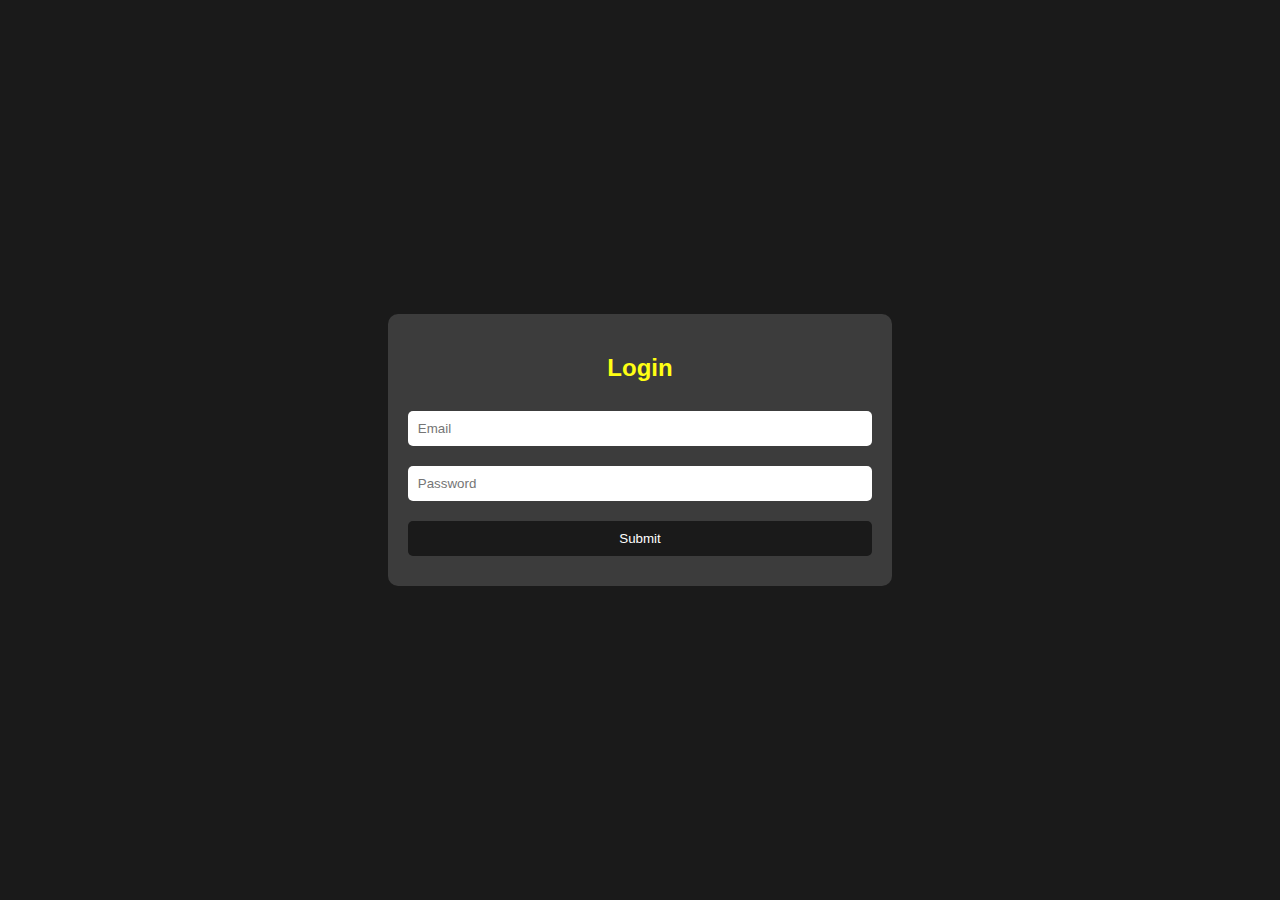
==== Login_page.html @ 57f86a43 "Renamed" ====
<!DOCTYPE html>
<html lang="en">
<head>
    <meta charset="UTF-8">
    <meta name="viewport" content="width=device-width, initial-scale=1.0">
    <title>Login page</title>
    <style>
        body {
            background-color: #1a1a1a;
            margin: 0px;
            padding: 0px;
            font-family: Arial, sans-serif;
            display: flex;
            justify-content: center;
            align-items: center;
            height: 100vh;
            border-radius: 10px;
        }
        form {
            background-color: #3c3c3c;
            padding: 20px;
            border-radius: 10px;
        }
        input {
            width: 100%;
            padding: 10px;
            margin: 10px 0px;
            border-radius: 5px;
            border: none;
            box-sizing: border-box;
        }
        button {
            width: 100%;
            padding: 10px;
            margin: 10px 0px;
            border-radius: 5px;
            border: none;
            background-color: #1a1a1a;
            color: white;
            cursor: pointer;
        }
        h2 {
            text-align: center;
            color: #ffff13;
        }
        button:hover{
            background: #3a3a3a;;
        }
    </style>
</head>
<body>
    <form>
        <h2>Login</h2>
        <input type="email" name="email" placeholder="Email" required>
        <input type="password" name="password" placeholder="Password" required>
        <button type="submit">Submit</button>
    </form>
</body>
</html>
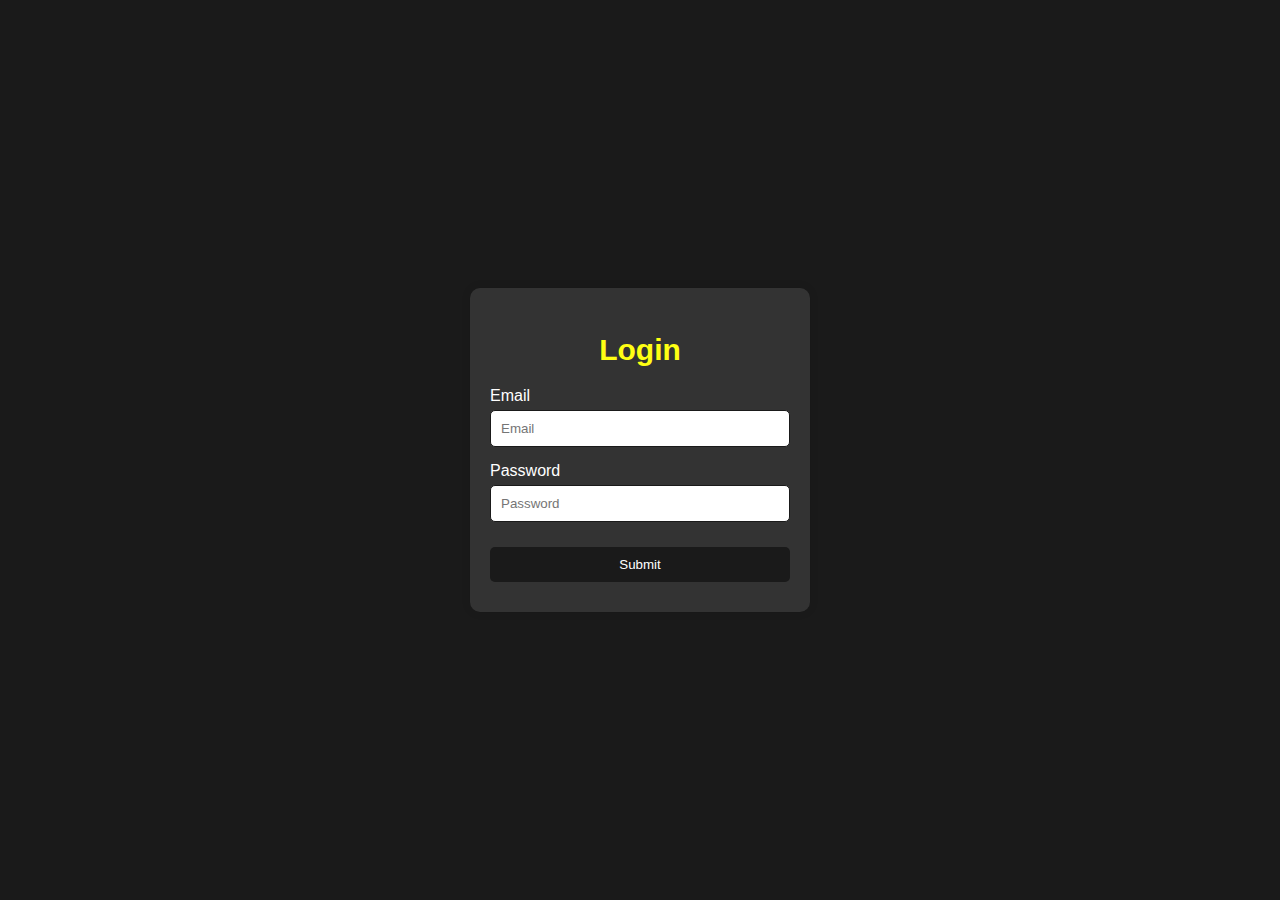
==== commit acea338b: "Updated colours" ====
--- a/Login_page.html
+++ b/Login_page.html
@@ -3,56 +3,72 @@
 <head>
     <meta charset="UTF-8">
     <meta name="viewport" content="width=device-width, initial-scale=1.0">
-    <title>Login page</title>
+    <title>Login Page</title>
     <style>
         body {
-            background-color: #1a1a1a;
-            margin: 0px;
-            padding: 0px;
             font-family: Arial, sans-serif;
             display: flex;
             justify-content: center;
             align-items: center;
             height: 100vh;
-            border-radius: 10px;
+            margin: 0;
+            background: #1a1a1a;
         }
         form {
-            background-color: #3c3c3c;
+            background-color: #333;
             padding: 20px;
             border-radius: 10px;
+            box-shadow: 0 0 10px rgba(0, 0, 0, 0.1);
+            width: 300px;
+            display: flex;
+            flex-direction: column;
+        }
+        h2 {
+            font-size: 30px;
+            color: #ffff13;
+            text-align: center;
+            margin-bottom: 20px;
+        }
+        label {
+            color: white;
+            margin-bottom: 5px;
         }
         input {
-            width: 100%;
             padding: 10px;
-            margin: 10px 0px;
+            margin-bottom: 15px;
             border-radius: 5px;
-            border: none;
-            box-sizing: border-box;
+            border: 1px solid #ccc;
+            background-color: #fff;
+            text-shadow: #1a1a1a;
+            border-color: #1a1a1a;
         }
         button {
-            width: 100%;
             padding: 10px;
-            margin: 10px 0px;
             border-radius: 5px;
             border: none;
             background-color: #1a1a1a;
             color: white;
             cursor: pointer;
+            transition: background-color 0.3s;
+            margin: 10px 0;
         }
-        h2 {
-            text-align: center;
-            color: #ffff13;
+        button:hover {
+            background-color: #555;
         }
-        button:hover{
-            background: #3a3a3a;;
+        input:focus{
+            outline: none;
+            border-color: #1a1a1a;
         }
+        
     </style>
 </head>
 <body>
     <form>
         <h2>Login</h2>
-        <input type="email" name="email" placeholder="Email" required>
-        <input type="password" name="password" placeholder="Password" required>
+        <label for="email">Email</label>
+        <input type="email" id="email" name="email" placeholder="Email" required>
+        <label for="password">Password</label>
+        <input type="password" id="password" name="password" placeholder="Password" required>
         <button type="submit">Submit</button>
     </form>
 </body>
